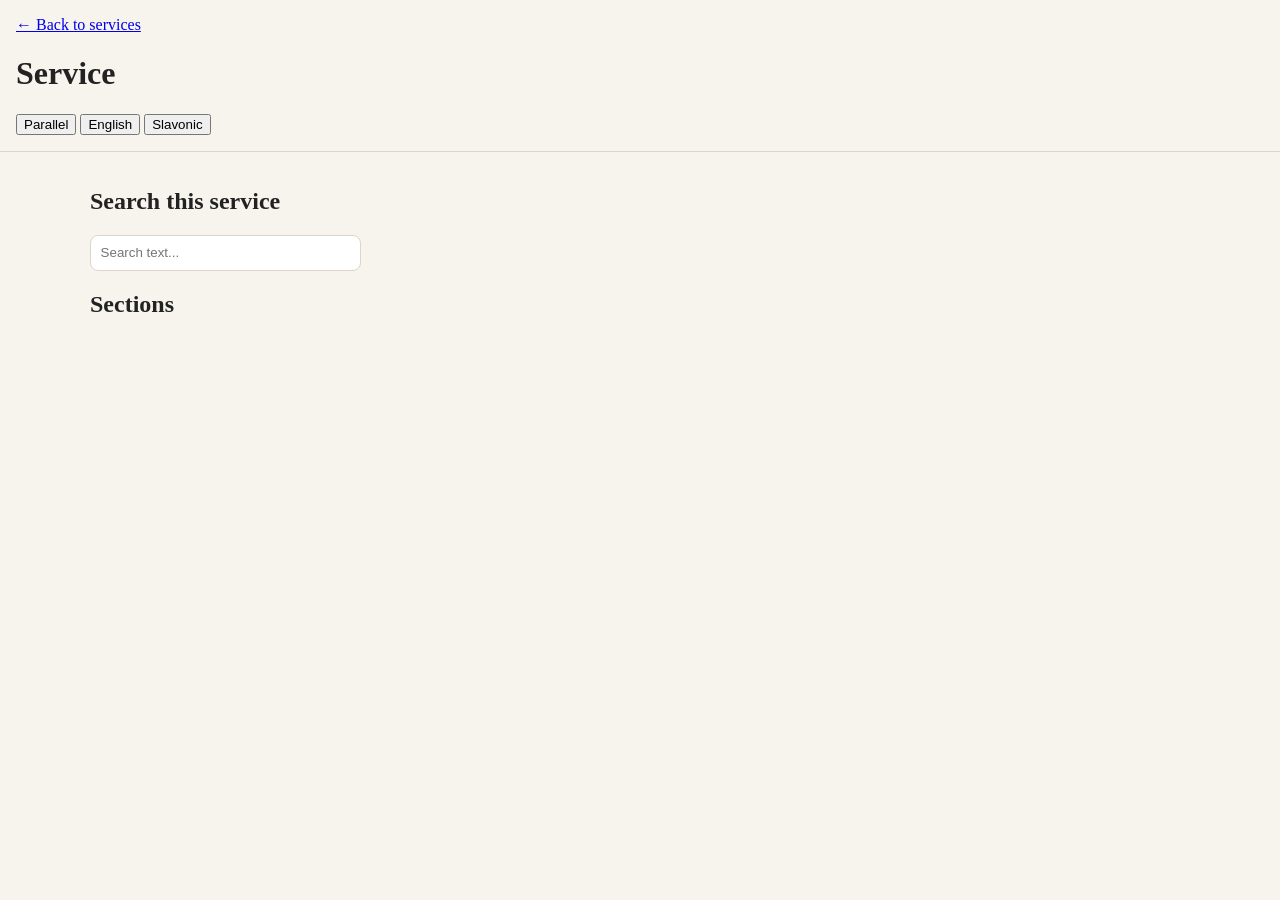
==== service.html @ b41aedbe "Add files via upload" ====
<!doctype html>
<html lang="en">
<head>
  <meta charset="UTF-8" />
  <meta name="viewport" content="width=device-width, initial-scale=1.0" />
  <title>Service</title>
  <link rel="stylesheet" href="style.css" />
</head>
<body>
  <header class="site-header">
    <a href="index.html" class="back-link">← Back to services</a>
    <h1 id="service-title">Service</h1>

    <div class="controls">
      <button data-mode="parallel" class="mode-button active">Parallel</button>
      <button data-mode="en" class="mode-button">English</button>
      <button data-mode="cu" class="mode-button">Slavonic</button>
    </div>
  </header>

  <main class="container service-layout">
    <aside class="sidebar">
      <div class="sidebar-box">
        <h2 class="sidebar-title">Search this service</h2>
        <input id="text-search" class="search-input" type="text" placeholder="Search text..." />
      </div>

      <div class="sidebar-box">
        <h2 class="sidebar-title">Sections</h2>
        <nav id="section-nav" class="section-nav"></nav>
      </div>
    </aside>

    <section class="main-content">
      <div id="service-meta" class="service-meta"></div>
      <div id="search-status" class="search-status"></div>
      <div id="service-content"></div>
    </section>
  </main>

  <script src="script.js"></script>
</body>
</html>
---- style.css ----
body {
  margin: 0;
  font-family: Georgia, serif;
  background: #f7f4ee;
  color: #222;
}

.site-header {
  padding: 1rem;
  border-bottom: 1px solid #ddd6c8;
}

.container {
  max-width: 1100px;
  margin: auto;
  padding: 1rem;
}

.search-input {
  width: 100%;
  padding: .6rem;
  border: 1px solid #ddd6c8;
  border-radius: 8px;
}

.card {
  display: block;
  padding: 1rem;
  margin-bottom: .5rem;
  border: 1px solid #ddd6c8;
  border-radius: 8px;
  text-decoration: none;
  color: inherit;
  background: white;
}

.service-layout {
  display: grid;
  grid-template-columns: 250px 1fr;
  gap: 1rem;
}

.section {
  margin-top: 2rem;
}

.section-title {
  border-bottom: 1px solid #ddd6c8;
}

.item {
  padding: .7rem;
  border: 1px solid #ddd6c8;
  border-radius: 8px;
  margin-bottom: .6rem;
  background: white;
}

.text-row {
  display: grid;
  grid-template-columns: 1fr 1fr;
  gap: 1rem;
}

.role {
  font-weight: bold;
  color: #6b4f2a;
  font-size: .8rem;
}

.hidden {
  display: none;
}
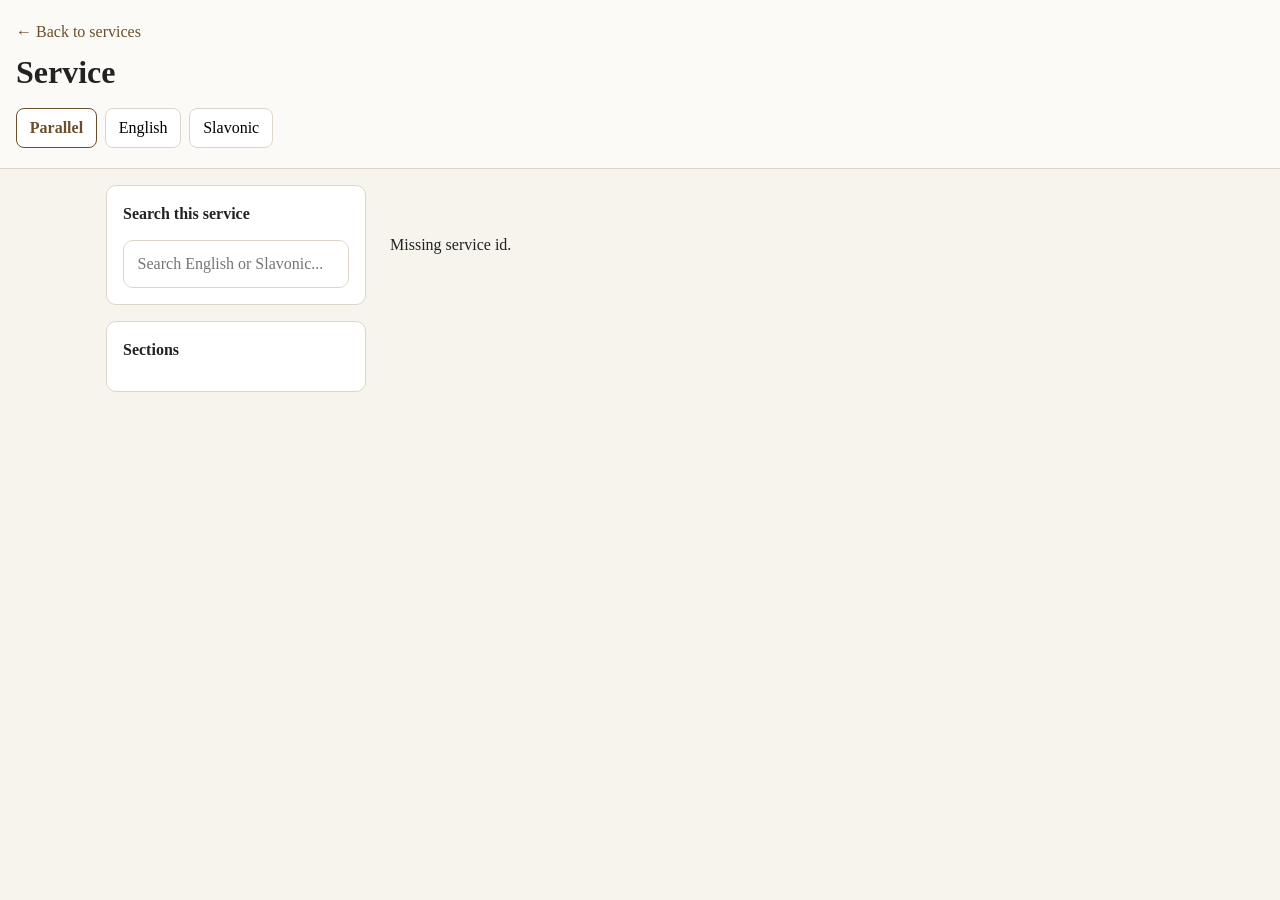
==== commit adcc91fa: "Update service.html" ====
--- a/service.html
+++ b/service.html
@@ -22,7 +22,13 @@
     <aside class="sidebar">
       <div class="sidebar-box">
         <h2 class="sidebar-title">Search this service</h2>
-        <input id="text-search" class="search-input" type="text" placeholder="Search text..." />
+        <input
+          id="text-search"
+          class="search-input"
+          type="text"
+          placeholder="Search English or Slavonic..."
+          aria-label="Search service text"
+        />
       </div>
 
       <div class="sidebar-box">
--- a/style.css
+++ b/style.css
@@ -1,59 +1,235 @@
+:root {
+  --bg: #f7f4ee;
+  --card: #ffffff;
+  --text: #222;
+  --muted: #666;
+  --border: #ddd6c8;
+  --accent: #6b4f2a;
+
+  --priest: #8b2c2c;
+  --deacon: #2c3e6f;
+  --choir: #2f6b3b;
+  --reader: #6a4c93;
+  --people: #7a5c1b;
+  --rubric: #777777;
+}
+
+* {
+  box-sizing: border-box;
+}
+
+html {
+  scroll-behavior: smooth;
+}
+
 body {
   margin: 0;
-  font-family: Georgia, serif;
-  background: #f7f4ee;
-  color: #222;
+  font-family: Georgia, "Times New Roman", serif;
+  background: var(--bg);
+  color: var(--text);
+  line-height: 1.5;
 }
 
 .site-header {
-  padding: 1rem;
-  border-bottom: 1px solid #ddd6c8;
+  padding: 1.25rem 1rem;
+  border-bottom: 1px solid var(--border);
+  background: #fbfaf7;
+}
+
+.site-header h1 {
+  margin: 0.25rem 0;
 }
 
 .container {
   max-width: 1100px;
-  margin: auto;
-  padding: 1rem;
+  margin: 0 auto;
+  padding: 1rem;
+}
+
+.toolbar {
+  margin-bottom: 1rem;
 }
 
 .search-input {
   width: 100%;
-  padding: .6rem;
-  border: 1px solid #ddd6c8;
-  border-radius: 8px;
+  padding: 0.7rem 0.85rem;
+  border: 1px solid var(--border);
+  border-radius: 10px;
+  background: white;
+  font: inherit;
+}
+
+.card-list {
+  display: grid;
+  gap: 0.75rem;
 }
 
 .card {
   display: block;
-  padding: 1rem;
-  margin-bottom: .5rem;
-  border: 1px solid #ddd6c8;
+  text-decoration: none;
+  color: inherit;
+  background: var(--card);
+  border: 1px solid var(--border);
+  border-radius: 10px;
+  padding: 1rem;
+}
+
+.card:hover {
+  border-color: var(--accent);
+}
+
+.card-title {
+  font-size: 1.1rem;
+  margin: 0 0 0.3rem;
+}
+
+.card-meta {
+  color: var(--muted);
+  font-size: 0.95rem;
+}
+
+.back-link {
+  color: var(--accent);
+  text-decoration: none;
+}
+
+.controls {
+  display: flex;
+  gap: 0.5rem;
+  margin-top: 0.75rem;
+  flex-wrap: wrap;
+}
+
+.mode-button {
+  padding: 0.45rem 0.8rem;
+  border: 1px solid var(--border);
+  background: white;
   border-radius: 8px;
-  text-decoration: none;
-  color: inherit;
-  background: white;
+  cursor: pointer;
+  font: inherit;
+}
+
+.mode-button.active {
+  border-color: var(--accent);
+  color: var(--accent);
+  font-weight: 700;
 }
 
 .service-layout {
   display: grid;
-  grid-template-columns: 250px 1fr;
-  gap: 1rem;
+  grid-template-columns: 260px 1fr;
+  gap: 1.5rem;
+  align-items: start;
+}
+
+.sidebar {
+  position: sticky;
+  top: 1rem;
+}
+
+.sidebar-box {
+  background: var(--card);
+  border: 1px solid var(--border);
+  border-radius: 10px;
+  padding: 1rem;
+  margin-bottom: 1rem;
+}
+
+.sidebar-title {
+  margin-top: 0;
+  font-size: 1rem;
+}
+
+.section-nav {
+  display: flex;
+  flex-direction: column;
+  gap: 0.45rem;
+}
+
+.section-nav a {
+  color: var(--accent);
+  text-decoration: none;
+}
+
+.section-nav a:hover {
+  text-decoration: underline;
+}
+
+.main-content {
+  min-width: 0;
+}
+
+.service-meta {
+  color: var(--muted);
+  margin-bottom: 0.75rem;
+}
+
+.search-status {
+  color: var(--muted);
+  margin-bottom: 1rem;
+  min-height: 1.2rem;
 }
 
 .section {
-  margin-top: 2rem;
+  margin: 2rem 0;
 }
 
 .section-title {
-  border-bottom: 1px solid #ddd6c8;
+  border-bottom: 1px solid var(--border);
+  padding-bottom: 0.35rem;
+  margin-bottom: 1rem;
+}
+
+.section-link {
+  color: inherit;
+  text-decoration: none;
+}
+
+.section-link:hover {
+  color: var(--accent);
 }
 
 .item {
-  padding: .7rem;
-  border: 1px solid #ddd6c8;
-  border-radius: 8px;
-  margin-bottom: .6rem;
-  background: white;
+  margin-bottom: 0.9rem;
+  padding: 0.85rem;
+  background: var(--card);
+  border: 1px solid var(--border);
+  border-radius: 10px;
+}
+
+.role {
+  font-size: 0.82rem;
+  font-variant: small-caps;
+  text-transform: lowercase;
+  letter-spacing: 0.08em;
+  margin-bottom: 0.45rem;
+  font-weight: 700;
+  font-family: "Helvetica Neue", Arial, sans-serif;
+}
+
+.role-priest {
+  color: var(--priest);
+}
+
+.role-deacon {
+  color: var(--deacon);
+}
+
+.role-choir {
+  color: var(--choir);
+}
+
+.role-reader {
+  color: var(--reader);
+}
+
+.role-people {
+  color: var(--people);
+}
+
+.role-rubric {
+  color: var(--rubric);
+  font-style: italic;
 }
 
 .text-row {
@@ -62,12 +238,50 @@
   gap: 1rem;
 }
 
-.role {
-  font-weight: bold;
-  color: #6b4f2a;
-  font-size: .8rem;
+.text-cell {
+  white-space: pre-wrap;
+}
+
+.text-en,
+.text-cu {
+  padding: 0.1rem 0;
 }
 
 .hidden {
-  display: none;
-}
+  display: none !important;
+}
+
+.rubric .text-cell,
+.rubric .role {
+  color: var(--rubric);
+  font-style: italic;
+}
+
+mark {
+  background: #f5e7a1;
+  padding: 0 0.1em;
+}
+
+.empty-message {
+  background: var(--card);
+  border: 1px solid var(--border);
+  border-radius: 10px;
+  padding: 1rem;
+  color: var(--muted);
+}
+
+@media (max-width: 850px) {
+  .service-layout {
+    grid-template-columns: 1fr;
+  }
+
+  .sidebar {
+    position: static;
+  }
+}
+
+@media (max-width: 700px) {
+  .text-row {
+    grid-template-columns: 1fr;
+  }
+}
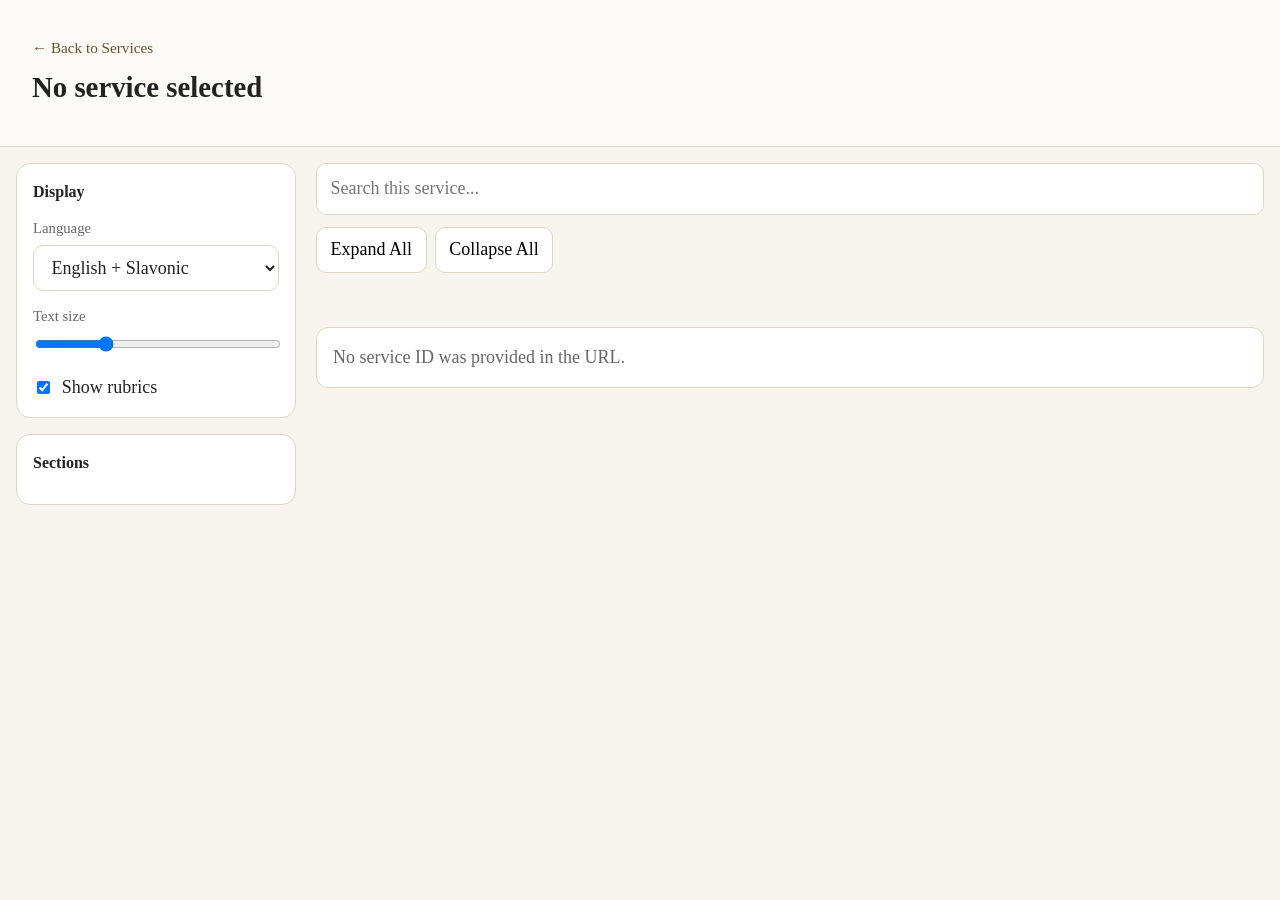
==== commit 06d70edc: "Update service.html" ====
--- a/service.html
+++ b/service.html
@@ -1,47 +1,76 @@
-<!doctype html>
+<!DOCTYPE html>
 <html lang="en">
 <head>
   <meta charset="UTF-8" />
   <meta name="viewport" content="width=device-width, initial-scale=1.0" />
-  <title>Service</title>
+  <title>Orthodox Services</title>
   <link rel="stylesheet" href="style.css" />
 </head>
 <body>
   <header class="site-header">
-    <a href="index.html" class="back-link">← Back to services</a>
-    <h1 id="service-title">Service</h1>
-
-    <div class="controls">
-      <button data-mode="parallel" class="mode-button active">Parallel</button>
-      <button data-mode="en" class="mode-button">English</button>
-      <button data-mode="cu" class="mode-button">Slavonic</button>
+    <div class="container">
+      <a class="back-link" href="index.html">← Back to Services</a>
+      <h1 id="service-title">Loading…</h1>
+      <div id="service-meta" class="service-meta"></div>
     </div>
   </header>
 
-  <main class="container service-layout">
-    <aside class="sidebar">
-      <div class="sidebar-box">
-        <h2 class="sidebar-title">Search this service</h2>
-        <input
-          id="text-search"
-          class="search-input"
-          type="text"
-          placeholder="Search English or Slavonic..."
-          aria-label="Search service text"
-        />
-      </div>
+  <main class="container">
+    <div class="reader-shell">
+      <aside class="reader-sidebar">
+        <div class="sidebar-box">
+          <h2 class="sidebar-title">Display</h2>
 
-      <div class="sidebar-box">
-        <h2 class="sidebar-title">Sections</h2>
-        <nav id="section-nav" class="section-nav"></nav>
-      </div>
-    </aside>
+          <div class="control-group">
+            <label class="control-label" for="language-mode">Language</label>
+            <select id="language-mode" class="control-input">
+              <option value="both">English + Slavonic</option>
+              <option value="en">English only</option>
+              <option value="cu">Slavonic only</option>
+            </select>
+          </div>
 
-    <section class="main-content">
-      <div id="service-meta" class="service-meta"></div>
-      <div id="search-status" class="search-status"></div>
-      <div id="service-content"></div>
-    </section>
+          <div class="control-group">
+            <label class="control-label" for="font-size">Text size</label>
+            <input id="font-size" type="range" min="15" max="26" step="1" value="18" />
+          </div>
+
+          <div class="control-group">
+            <label class="checkbox-row">
+              <input id="show-rubrics" type="checkbox" checked />
+              <span>Show rubrics</span>
+            </label>
+          </div>
+        </div>
+
+        <div class="sidebar-box">
+          <h2 class="sidebar-title">Sections</h2>
+          <nav id="section-nav" class="section-nav"></nav>
+        </div>
+      </aside>
+
+      <section class="reader-main">
+        <div class="top-controls">
+          <div class="search-wrap">
+            <input
+              id="service-search"
+              class="search-input"
+              type="search"
+              placeholder="Search this service..."
+              autocomplete="off"
+            />
+          </div>
+
+          <div class="action-row">
+            <button id="expand-all-btn" class="mode-button" type="button">Expand All</button>
+            <button id="collapse-all-btn" class="mode-button" type="button">Collapse All</button>
+          </div>
+        </div>
+
+        <div id="search-status" class="search-status"></div>
+        <div id="service-content"></div>
+      </section>
+    </div>
   </main>
 
   <script src="script.js"></script>
--- a/style.css
+++ b/style.css
@@ -12,6 +12,8 @@
   --reader: #6a4c93;
   --people: #7a5c1b;
   --rubric: #777777;
+
+  --font-size-base: 18px;
 }
 
 * {
@@ -28,101 +30,49 @@
   background: var(--bg);
   color: var(--text);
   line-height: 1.5;
+  font-size: var(--font-size-base);
 }
 
 .site-header {
-  padding: 1.25rem 1rem;
+  padding: 1.1rem 1rem;
   border-bottom: 1px solid var(--border);
   background: #fbfaf7;
 }
 
 .site-header h1 {
-  margin: 0.25rem 0;
+  margin: 0.35rem 0 0.2rem;
+  font-size: 1.8rem;
 }
 
 .container {
-  max-width: 1100px;
+  max-width: 1280px;
   margin: 0 auto;
   padding: 1rem;
-}
-
-.toolbar {
-  margin-bottom: 1rem;
-}
-
-.search-input {
-  width: 100%;
-  padding: 0.7rem 0.85rem;
-  border: 1px solid var(--border);
-  border-radius: 10px;
-  background: white;
-  font: inherit;
-}
-
-.card-list {
-  display: grid;
-  gap: 0.75rem;
-}
-
-.card {
-  display: block;
-  text-decoration: none;
-  color: inherit;
-  background: var(--card);
-  border: 1px solid var(--border);
-  border-radius: 10px;
-  padding: 1rem;
-}
-
-.card:hover {
-  border-color: var(--accent);
-}
-
-.card-title {
-  font-size: 1.1rem;
-  margin: 0 0 0.3rem;
-}
-
-.card-meta {
-  color: var(--muted);
-  font-size: 0.95rem;
 }
 
 .back-link {
   color: var(--accent);
   text-decoration: none;
-}
-
-.controls {
-  display: flex;
-  gap: 0.5rem;
-  margin-top: 0.75rem;
-  flex-wrap: wrap;
-}
-
-.mode-button {
-  padding: 0.45rem 0.8rem;
-  border: 1px solid var(--border);
-  background: white;
-  border-radius: 8px;
-  cursor: pointer;
-  font: inherit;
-}
-
-.mode-button.active {
-  border-color: var(--accent);
-  color: var(--accent);
-  font-weight: 700;
-}
-
-.service-layout {
+  font-size: 0.95rem;
+}
+
+.back-link:hover {
+  text-decoration: underline;
+}
+
+.service-meta {
+  color: var(--muted);
+  margin-top: 0.2rem;
+}
+
+.reader-shell {
   display: grid;
-  grid-template-columns: 260px 1fr;
-  gap: 1.5rem;
+  grid-template-columns: 280px minmax(0, 1fr);
+  gap: 1.25rem;
   align-items: start;
 }
 
-.sidebar {
+.reader-sidebar {
   position: sticky;
   top: 1rem;
 }
@@ -130,71 +80,175 @@
 .sidebar-box {
   background: var(--card);
   border: 1px solid var(--border);
-  border-radius: 10px;
+  border-radius: 14px;
   padding: 1rem;
   margin-bottom: 1rem;
 }
 
 .sidebar-title {
-  margin-top: 0;
+  margin: 0 0 0.8rem;
   font-size: 1rem;
+}
+
+.control-group {
+  margin-bottom: 0.9rem;
+}
+
+.control-group:last-child {
+  margin-bottom: 0;
+}
+
+.control-label {
+  display: block;
+  font-size: 0.92rem;
+  margin-bottom: 0.35rem;
+  color: var(--muted);
+}
+
+.control-input,
+.search-input,
+select,
+input[type="range"] {
+  width: 100%;
+}
+
+.control-input,
+.search-input,
+select {
+  padding: 0.7rem 0.85rem;
+  border: 1px solid var(--border);
+  border-radius: 10px;
+  background: #fff;
+  font: inherit;
+  color: inherit;
+}
+
+.checkbox-row {
+  display: flex;
+  gap: 0.55rem;
+  align-items: center;
+  cursor: pointer;
 }
 
 .section-nav {
   display: flex;
   flex-direction: column;
-  gap: 0.45rem;
+  gap: 0.5rem;
 }
 
 .section-nav a {
   color: var(--accent);
   text-decoration: none;
+  line-height: 1.35;
+  font-size: 0.96rem;
 }
 
 .section-nav a:hover {
   text-decoration: underline;
 }
 
-.main-content {
+.reader-main {
   min-width: 0;
 }
 
-.service-meta {
+.top-controls {
+  position: sticky;
+  top: 0;
+  z-index: 20;
+  background: var(--bg);
+  padding-bottom: 0.8rem;
+  margin-bottom: 0.6rem;
+}
+
+.search-wrap {
+  margin-bottom: 0.75rem;
+}
+
+.action-row {
+  display: flex;
+  gap: 0.5rem;
+  flex-wrap: wrap;
+}
+
+.mode-button {
+  padding: 0.55rem 0.85rem;
+  border: 1px solid var(--border);
+  background: white;
+  border-radius: 10px;
+  cursor: pointer;
+  font: inherit;
+}
+
+.mode-button:hover {
+  border-color: var(--accent);
+}
+
+.search-status {
   color: var(--muted);
   margin-bottom: 0.75rem;
-}
-
-.search-status {
-  color: var(--muted);
+  min-height: 1.2rem;
+}
+
+.section {
   margin-bottom: 1rem;
-  min-height: 1.2rem;
-}
-
-.section {
-  margin: 2rem 0;
+  background: var(--card);
+  border: 1px solid var(--border);
+  border-radius: 16px;
+  overflow: hidden;
 }
 
 .section-title {
-  border-bottom: 1px solid var(--border);
-  padding-bottom: 0.35rem;
-  margin-bottom: 1rem;
-}
-
-.section-link {
+  margin: 0;
+}
+
+.section-toggle {
+  display: flex;
+  align-items: center;
+  justify-content: space-between;
+  gap: 1rem;
+  width: 100%;
+  border: 0;
+  background: transparent;
+  text-align: left;
+  padding: 1rem 1rem;
+  cursor: pointer;
+  font: inherit;
   color: inherit;
-  text-decoration: none;
-}
-
-.section-link:hover {
-  color: var(--accent);
+}
+
+.section-toggle:hover {
+  background: rgba(0, 0, 0, 0.02);
+}
+
+.section-toggle-label {
+  font-size: 1.15rem;
+  font-weight: 700;
+}
+
+.section-toggle-icon {
+  flex: 0 0 auto;
+  font-size: 1rem;
+  transition: transform 0.18s ease;
+}
+
+.section:not(.collapsed) .section-toggle-icon {
+  transform: rotate(180deg);
+}
+
+.section-body {
+  padding: 0 0.75rem 0.9rem;
+}
+
+.section.collapsed .section-body {
+  display: none;
 }
 
 .item {
-  margin-bottom: 0.9rem;
-  padding: 0.85rem;
-  background: var(--card);
-  border: 1px solid var(--border);
-  border-radius: 10px;
+  margin-top: 0.75rem;
+  padding: 0.85rem 0.9rem;
+  background: #fff;
+  border: 1px solid var(--border);
+  border-radius: 12px;
 }
 
 .role {
@@ -234,21 +288,20 @@
 
 .text-row {
   display: grid;
-  grid-template-columns: 1fr 1fr;
+  grid-template-columns: minmax(0, 1fr) minmax(0, 1fr);
   gap: 1rem;
+  align-items: start;
 }
 
 .text-cell {
+  min-width: 0;
   white-space: pre-wrap;
+  word-break: break-word;
 }
 
 .text-en,
 .text-cu {
   padding: 0.1rem 0;
-}
-
-.hidden {
-  display: none !important;
 }
 
 .rubric .text-cell,
@@ -257,25 +310,47 @@
   font-style: italic;
 }
 
+.hidden {
+  display: none !important;
+}
+
 mark {
   background: #f5e7a1;
-  padding: 0 0.1em;
+  padding: 0 0.08em;
+  border-radius: 3px;
 }
 
 .empty-message {
   background: var(--card);
   border: 1px solid var(--border);
-  border-radius: 10px;
+  border-radius: 12px;
   padding: 1rem;
   color: var(--muted);
 }
 
-@media (max-width: 850px) {
-  .service-layout {
+body.lang-en .text-cu {
+  display: none;
+}
+
+body.lang-cu .text-en {
+  display: none;
+}
+
+body.lang-en .text-row,
+body.lang-cu .text-row {
+  grid-template-columns: 1fr;
+}
+
+body.hide-rubrics .item.rubric {
+  display: none;
+}
+
+@media (max-width: 980px) {
+  .reader-shell {
     grid-template-columns: 1fr;
   }
 
-  .sidebar {
+  .reader-sidebar {
     position: static;
   }
 }
@@ -284,4 +359,12 @@
   .text-row {
     grid-template-columns: 1fr;
   }
-}
+
+  .section-toggle-label {
+    font-size: 1.05rem;
+  }
+
+  .site-header h1 {
+    font-size: 1.5rem;
+  }
+}
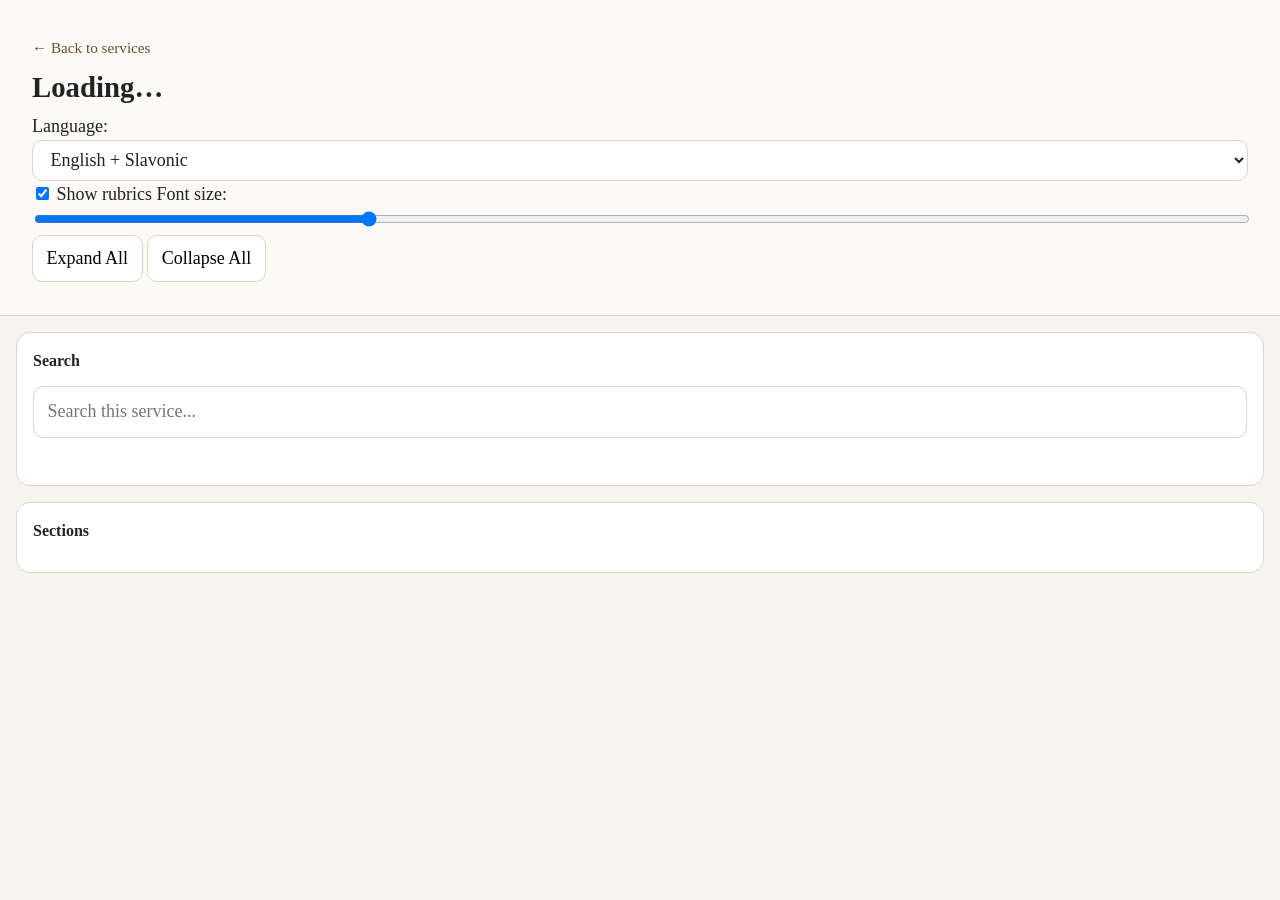
==== commit ea9e6da4: "Update service.html" ====
--- a/service.html
+++ b/service.html
@@ -3,76 +3,67 @@
 <head>
   <meta charset="UTF-8" />
   <meta name="viewport" content="width=device-width, initial-scale=1.0" />
-  <title>Orthodox Services</title>
+  <title>Orthodox Service</title>
   <link rel="stylesheet" href="style.css" />
 </head>
-<body>
+<body class="lang-both">
   <header class="site-header">
     <div class="container">
-      <a class="back-link" href="index.html">← Back to Services</a>
+      <a class="back-link" href="./">← Back to services</a>
       <h1 id="service-title">Loading…</h1>
       <div id="service-meta" class="service-meta"></div>
+
+      <div class="controls">
+        <label>
+          Language:
+          <select id="language-mode" class="mode-button">
+            <option value="both">English + Slavonic</option>
+            <option value="en">English only</option>
+            <option value="cu">Slavonic only</option>
+          </select>
+        </label>
+
+        <label>
+          <input type="checkbox" id="show-rubrics" checked />
+          Show rubrics
+        </label>
+
+        <label>
+          Font size:
+          <input type="range" id="font-size" min="15" max="26" value="18" />
+        </label>
+
+        <button id="expand-all-btn" class="mode-button" type="button">Expand All</button>
+        <button id="collapse-all-btn" class="mode-button" type="button">Collapse All</button>
+      </div>
     </div>
   </header>
 
-  <main class="container">
-    <div class="reader-shell">
-      <aside class="reader-sidebar">
-        <div class="sidebar-box">
-          <h2 class="sidebar-title">Display</h2>
+  <main class="container service-layout">
+    <aside class="sidebar">
+      <div class="sidebar-box">
+        <h2 class="sidebar-title">Search</h2>
+        <input
+          id="service-search"
+          class="search-input"
+          type="search"
+          placeholder="Search this service..."
+          aria-label="Search this service"
+        />
+        <div id="search-status" class="search-status"></div>
+      </div>
 
-          <div class="control-group">
-            <label class="control-label" for="language-mode">Language</label>
-            <select id="language-mode" class="control-input">
-              <option value="both">English + Slavonic</option>
-              <option value="en">English only</option>
-              <option value="cu">Slavonic only</option>
-            </select>
-          </div>
+      <div class="sidebar-box">
+        <h2 class="sidebar-title">Sections</h2>
+        <nav id="section-nav" class="section-nav"></nav>
+      </div>
+    </aside>
 
-          <div class="control-group">
-            <label class="control-label" for="font-size">Text size</label>
-            <input id="font-size" type="range" min="15" max="26" step="1" value="18" />
-          </div>
-
-          <div class="control-group">
-            <label class="checkbox-row">
-              <input id="show-rubrics" type="checkbox" checked />
-              <span>Show rubrics</span>
-            </label>
-          </div>
-        </div>
-
-        <div class="sidebar-box">
-          <h2 class="sidebar-title">Sections</h2>
-          <nav id="section-nav" class="section-nav"></nav>
-        </div>
-      </aside>
-
-      <section class="reader-main">
-        <div class="top-controls">
-          <div class="search-wrap">
-            <input
-              id="service-search"
-              class="search-input"
-              type="search"
-              placeholder="Search this service..."
-              autocomplete="off"
-            />
-          </div>
-
-          <div class="action-row">
-            <button id="expand-all-btn" class="mode-button" type="button">Expand All</button>
-            <button id="collapse-all-btn" class="mode-button" type="button">Collapse All</button>
-          </div>
-        </div>
-
-        <div id="search-status" class="search-status"></div>
-        <div id="service-content"></div>
-      </section>
-    </div>
+    <section class="main-content">
+      <div id="service-content"></div>
+    </section>
   </main>
 
-  <script src="script.js"></script>
+  <script src="service.js"></script>
 </body>
 </html>
--- a/style.css
+++ b/style.css
@@ -368,3 +368,67 @@
     font-size: 1.5rem;
   }
 }
+.home-layout {
+  display: grid;
+  grid-template-columns: 260px minmax(0, 1fr);
+  gap: 1.25rem;
+}
+
+.home-sidebar {
+  position: sticky;
+  top: 1rem;
+}
+
+.home-main {
+  min-width: 0;
+}
+
+.service-list {
+  display: flex;
+  flex-direction: column;
+  gap: 1rem;
+}
+
+.service-card {
+  display: block;
+  text-decoration: none;
+  color: inherit;
+  background: var(--card);
+  border: 1px solid var(--border);
+  border-radius: 16px;
+  transition: all 0.15s ease;
+}
+
+.service-card:hover {
+  border-color: var(--accent);
+  transform: translateY(-2px);
+}
+
+.service-card-body {
+  padding: 1rem 1.1rem;
+}
+
+.service-card-title {
+  margin: 0 0 0.4rem;
+  font-size: 1.2rem;
+}
+
+.service-card-meta {
+  color: var(--muted);
+  font-size: 0.9rem;
+}
+
+.muted-text {
+  color: var(--muted);
+  font-size: 0.95rem;
+}
+
+@media (max-width: 900px) {
+  .home-layout {
+    grid-template-columns: 1fr;
+  }
+
+  .home-sidebar {
+    position: static;
+  }
+}
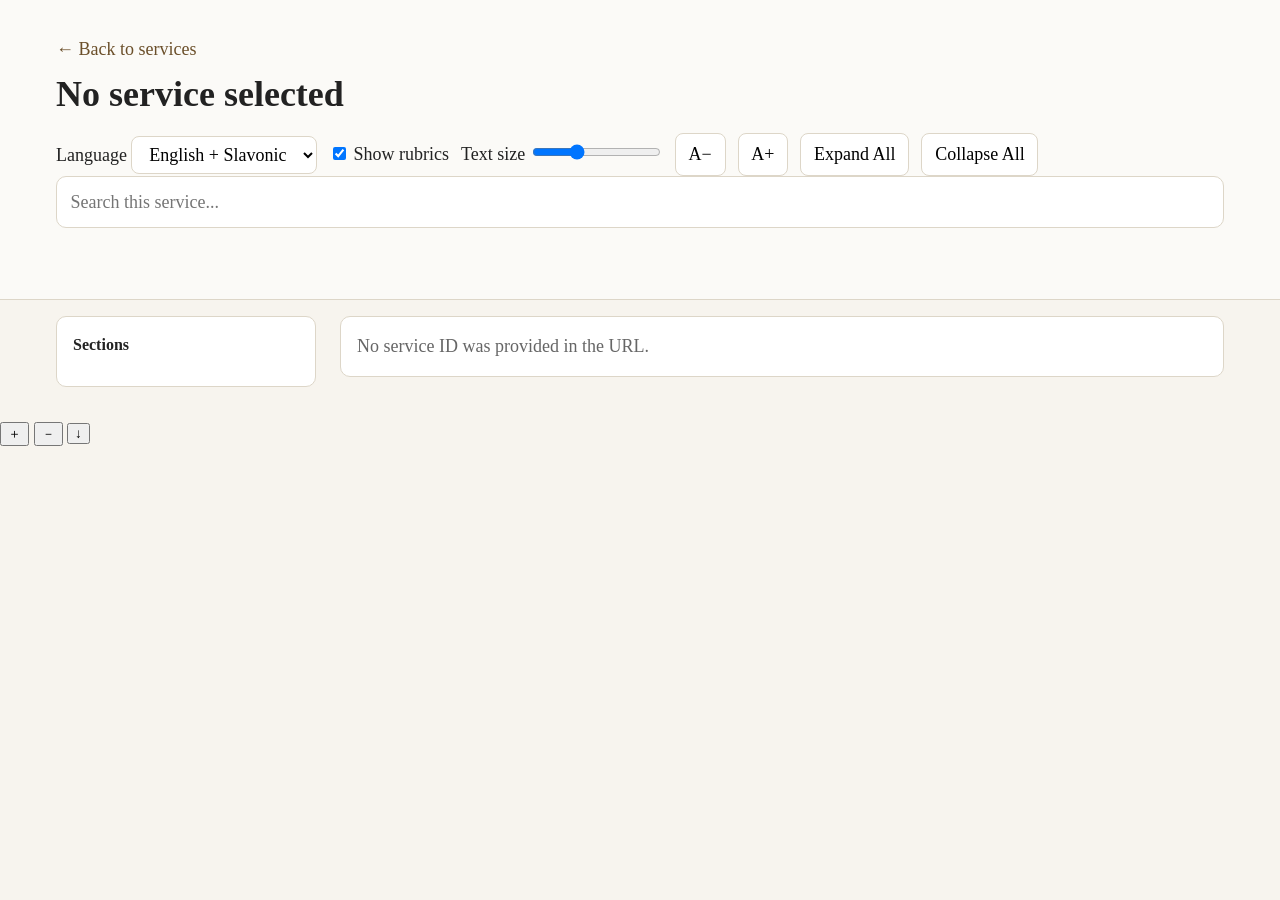
==== commit a445107d: "Update service.html" ====
--- a/service.html
+++ b/service.html
@@ -1,21 +1,21 @@
 <!DOCTYPE html>
 <html lang="en">
 <head>
-  <meta charset="UTF-8" />
-  <meta name="viewport" content="width=device-width, initial-scale=1.0" />
-  <title>Orthodox Service</title>
+  <meta charset="utf-8" />
+  <meta name="viewport" content="width=device-width,initial-scale=1,viewport-fit=cover" />
+  <title>Orthodox Services</title>
   <link rel="stylesheet" href="style.css" />
 </head>
 <body class="lang-both">
   <header class="site-header">
     <div class="container">
-      <a class="back-link" href="./">← Back to services</a>
+      <a class="back-link" href="./index.html">← Back to services</a>
       <h1 id="service-title">Loading…</h1>
       <div id="service-meta" class="service-meta"></div>
 
-      <div class="controls">
-        <label>
-          Language:
+      <div class="controls controls-top">
+        <label class="control-group">
+          <span>Language</span>
           <select id="language-mode" class="mode-button">
             <option value="both">English + Slavonic</option>
             <option value="en">English only</option>
@@ -23,46 +23,56 @@
           </select>
         </label>
 
-        <label>
+        <label class="control-group checkbox-group">
           <input type="checkbox" id="show-rubrics" checked />
-          Show rubrics
+          <span>Show rubrics</span>
         </label>
 
-        <label>
-          Font size:
-          <input type="range" id="font-size" min="15" max="26" value="18" />
+        <label class="control-group">
+          <span>Text size</span>
+          <input id="font-size" type="range" min="12" max="24" step="1" value="16" />
         </label>
 
+        <button id="font-minus" class="mode-button" type="button">A−</button>
+        <button id="font-plus" class="mode-button" type="button">A+</button>
         <button id="expand-all-btn" class="mode-button" type="button">Expand All</button>
         <button id="collapse-all-btn" class="mode-button" type="button">Collapse All</button>
       </div>
-    </div>
-  </header>
 
-  <main class="container service-layout">
-    <aside class="sidebar">
-      <div class="sidebar-box">
-        <h2 class="sidebar-title">Search</h2>
+      <div class="toolbar">
         <input
           id="service-search"
           class="search-input"
           type="search"
           placeholder="Search this service..."
-          aria-label="Search this service"
+          autocomplete="off"
         />
-        <div id="search-status" class="search-status"></div>
       </div>
 
-      <div class="sidebar-box">
-        <h2 class="sidebar-title">Sections</h2>
-        <nav id="section-nav" class="section-nav"></nav>
-      </div>
-    </aside>
+      <div id="search-status" class="search-status"></div>
+    </div>
+  </header>
 
-    <section class="main-content">
-      <div id="service-content"></div>
-    </section>
+  <main class="container">
+    <div class="service-layout">
+      <aside class="sidebar">
+        <div class="sidebar-box">
+          <h2 class="sidebar-title">Sections</h2>
+          <nav id="section-nav" class="section-nav"></nav>
+        </div>
+      </aside>
+
+      <section class="main-content">
+        <div id="service-content"></div>
+      </section>
+    </div>
   </main>
+
+  <div class="floating-controls">
+    <button id="floating-expand-btn" type="button" aria-label="Expand all">＋</button>
+    <button id="floating-collapse-btn" type="button" aria-label="Collapse all">－</button>
+    <button id="next-section" type="button" aria-label="Next section">↓</button>
+  </div>
 
   <script src="service.js"></script>
 </body>
--- a/style.css
+++ b/style.css
@@ -34,45 +34,93 @@
 }
 
 .site-header {
-  padding: 1.1rem 1rem;
+  padding: 1.25rem 1rem;
   border-bottom: 1px solid var(--border);
   background: #fbfaf7;
 }
 
 .site-header h1 {
-  margin: 0.35rem 0 0.2rem;
-  font-size: 1.8rem;
+  margin: 0.25rem 0;
 }
 
 .container {
-  max-width: 1280px;
+  max-width: 1200px;
   margin: 0 auto;
   padding: 1rem;
+}
+
+.toolbar {
+  margin-bottom: 1rem;
+}
+
+.search-input {
+  width: 100%;
+  padding: 0.7rem 0.85rem;
+  border: 1px solid var(--border);
+  border-radius: 10px;
+  background: white;
+  font: inherit;
+}
+
+.card-list {
+  display: grid;
+  gap: 0.75rem;
+}
+
+.card {
+  display: block;
+  text-decoration: none;
+  color: inherit;
+  background: var(--card);
+  border: 1px solid var(--border);
+  border-radius: 10px;
+  padding: 1rem;
+}
+
+.card:hover {
+  border-color: var(--accent);
+}
+
+.card-title {
+  font-size: 1.1rem;
+  margin: 0 0 0.3rem;
+}
+
+.card-meta {
+  color: var(--muted);
+  font-size: 0.95rem;
 }
 
 .back-link {
   color: var(--accent);
   text-decoration: none;
-  font-size: 0.95rem;
-}
-
-.back-link:hover {
-  text-decoration: underline;
-}
-
-.service-meta {
-  color: var(--muted);
-  margin-top: 0.2rem;
-}
-
-.reader-shell {
+}
+
+.controls {
+  display: flex;
+  gap: 0.75rem;
+  margin-top: 0.75rem;
+  flex-wrap: wrap;
+  align-items: center;
+}
+
+.mode-button {
+  padding: 0.45rem 0.8rem;
+  border: 1px solid var(--border);
+  background: white;
+  border-radius: 8px;
+  cursor: pointer;
+  font: inherit;
+}
+
+.service-layout {
   display: grid;
-  grid-template-columns: 280px minmax(0, 1fr);
-  gap: 1.25rem;
+  grid-template-columns: 260px 1fr;
+  gap: 1.5rem;
   align-items: start;
 }
 
-.reader-sidebar {
+.sidebar {
   position: sticky;
   top: 1rem;
 }
@@ -80,120 +128,51 @@
 .sidebar-box {
   background: var(--card);
   border: 1px solid var(--border);
-  border-radius: 14px;
+  border-radius: 10px;
   padding: 1rem;
   margin-bottom: 1rem;
 }
 
 .sidebar-title {
-  margin: 0 0 0.8rem;
+  margin-top: 0;
   font-size: 1rem;
-}
-
-.control-group {
-  margin-bottom: 0.9rem;
-}
-
-.control-group:last-child {
-  margin-bottom: 0;
-}
-
-.control-label {
-  display: block;
-  font-size: 0.92rem;
-  margin-bottom: 0.35rem;
-  color: var(--muted);
-}
-
-.control-input,
-.search-input,
-select,
-input[type="range"] {
-  width: 100%;
-}
-
-.control-input,
-.search-input,
-select {
-  padding: 0.7rem 0.85rem;
-  border: 1px solid var(--border);
-  border-radius: 10px;
-  background: #fff;
-  font: inherit;
-  color: inherit;
-}
-
-.checkbox-row {
-  display: flex;
-  gap: 0.55rem;
-  align-items: center;
-  cursor: pointer;
 }
 
 .section-nav {
   display: flex;
   flex-direction: column;
-  gap: 0.5rem;
+  gap: 0.45rem;
 }
 
 .section-nav a {
   color: var(--accent);
   text-decoration: none;
-  line-height: 1.35;
-  font-size: 0.96rem;
 }
 
 .section-nav a:hover {
   text-decoration: underline;
 }
 
-.reader-main {
+.main-content {
   min-width: 0;
 }
 
-.top-controls {
-  position: sticky;
-  top: 0;
-  z-index: 20;
-  background: var(--bg);
-  padding-bottom: 0.8rem;
-  margin-bottom: 0.6rem;
-}
-
-.search-wrap {
+.service-meta {
+  color: var(--muted);
   margin-bottom: 0.75rem;
-}
-
-.action-row {
-  display: flex;
-  gap: 0.5rem;
-  flex-wrap: wrap;
-}
-
-.mode-button {
-  padding: 0.55rem 0.85rem;
-  border: 1px solid var(--border);
-  background: white;
-  border-radius: 10px;
-  cursor: pointer;
-  font: inherit;
-}
-
-.mode-button:hover {
-  border-color: var(--accent);
 }
 
 .search-status {
   color: var(--muted);
-  margin-bottom: 0.75rem;
+  margin-top: 0.75rem;
   min-height: 1.2rem;
 }
 
 .section {
-  margin-bottom: 1rem;
+  margin: 1rem 0;
   background: var(--card);
   border: 1px solid var(--border);
-  border-radius: 16px;
+  border-radius: 12px;
   overflow: hidden;
 }
 
@@ -202,41 +181,33 @@
 }
 
 .section-toggle {
+  width: 100%;
+  border: 0;
+  background: transparent;
+  text-align: left;
+  padding: 1rem;
+  font: inherit;
+  cursor: pointer;
   display: flex;
   align-items: center;
   justify-content: space-between;
   gap: 1rem;
-  width: 100%;
-  border: 0;
-  background: transparent;
-  text-align: left;
-  padding: 1rem 1rem;
-  cursor: pointer;
-  font: inherit;
-  color: inherit;
-}
-
-.section-toggle:hover {
-  background: rgba(0, 0, 0, 0.02);
 }
 
 .section-toggle-label {
-  font-size: 1.15rem;
   font-weight: 700;
 }
 
 .section-toggle-icon {
-  flex: 0 0 auto;
-  font-size: 1rem;
-  transition: transform 0.18s ease;
-}
-
-.section:not(.collapsed) .section-toggle-icon {
-  transform: rotate(180deg);
+  transition: transform 0.2s ease;
+}
+
+.section.collapsed .section-toggle-icon {
+  transform: rotate(-90deg);
 }
 
 .section-body {
-  padding: 0 0.75rem 0.9rem;
+  padding: 0 1rem 1rem;
 }
 
 .section.collapsed .section-body {
@@ -244,11 +215,11 @@
 }
 
 .item {
-  margin-top: 0.75rem;
-  padding: 0.85rem 0.9rem;
-  background: #fff;
-  border: 1px solid var(--border);
-  border-radius: 12px;
+  margin-bottom: 0.9rem;
+  padding: 0.85rem;
+  background: #fffdf9;
+  border: 1px solid var(--border);
+  border-radius: 10px;
 }
 
 .role {
@@ -294,14 +265,31 @@
 }
 
 .text-cell {
-  min-width: 0;
   white-space: pre-wrap;
-  word-break: break-word;
+  overflow-wrap: anywhere;
 }
 
 .text-en,
 .text-cu {
   padding: 0.1rem 0;
+}
+
+.lang-en .text-cu,
+.lang-cu .text-en {
+  display: none;
+}
+
+.lang-en .text-row,
+.lang-cu .text-row {
+  grid-template-columns: 1fr;
+}
+
+.hide-rubrics .item.rubric {
+  display: none;
+}
+
+.hidden {
+  display: none !important;
 }
 
 .rubric .text-cell,
@@ -310,47 +298,25 @@
   font-style: italic;
 }
 
-.hidden {
-  display: none !important;
-}
-
 mark {
   background: #f5e7a1;
-  padding: 0 0.08em;
-  border-radius: 3px;
+  padding: 0 0.1em;
 }
 
 .empty-message {
   background: var(--card);
   border: 1px solid var(--border);
-  border-radius: 12px;
+  border-radius: 10px;
   padding: 1rem;
   color: var(--muted);
 }
 
-body.lang-en .text-cu {
-  display: none;
-}
-
-body.lang-cu .text-en {
-  display: none;
-}
-
-body.lang-en .text-row,
-body.lang-cu .text-row {
-  grid-template-columns: 1fr;
-}
-
-body.hide-rubrics .item.rubric {
-  display: none;
-}
-
-@media (max-width: 980px) {
-  .reader-shell {
+@media (max-width: 850px) {
+  .service-layout {
     grid-template-columns: 1fr;
   }
 
-  .reader-sidebar {
+  .sidebar {
     position: static;
   }
 }
@@ -360,75 +326,7 @@
     grid-template-columns: 1fr;
   }
 
-  .section-toggle-label {
-    font-size: 1.05rem;
-  }
-
-  .site-header h1 {
-    font-size: 1.5rem;
-  }
-}
-.home-layout {
-  display: grid;
-  grid-template-columns: 260px minmax(0, 1fr);
-  gap: 1.25rem;
-}
-
-.home-sidebar {
-  position: sticky;
-  top: 1rem;
-}
-
-.home-main {
-  min-width: 0;
-}
-
-.service-list {
-  display: flex;
-  flex-direction: column;
-  gap: 1rem;
-}
-
-.service-card {
-  display: block;
-  text-decoration: none;
-  color: inherit;
-  background: var(--card);
-  border: 1px solid var(--border);
-  border-radius: 16px;
-  transition: all 0.15s ease;
-}
-
-.service-card:hover {
-  border-color: var(--accent);
-  transform: translateY(-2px);
-}
-
-.service-card-body {
-  padding: 1rem 1.1rem;
-}
-
-.service-card-title {
-  margin: 0 0 0.4rem;
-  font-size: 1.2rem;
-}
-
-.service-card-meta {
-  color: var(--muted);
-  font-size: 0.9rem;
-}
-
-.muted-text {
-  color: var(--muted);
-  font-size: 0.95rem;
-}
-
-@media (max-width: 900px) {
-  .home-layout {
+  body.lang-both .text-row {
     grid-template-columns: 1fr;
   }
-
-  .home-sidebar {
-    position: static;
-  }
-}
+}
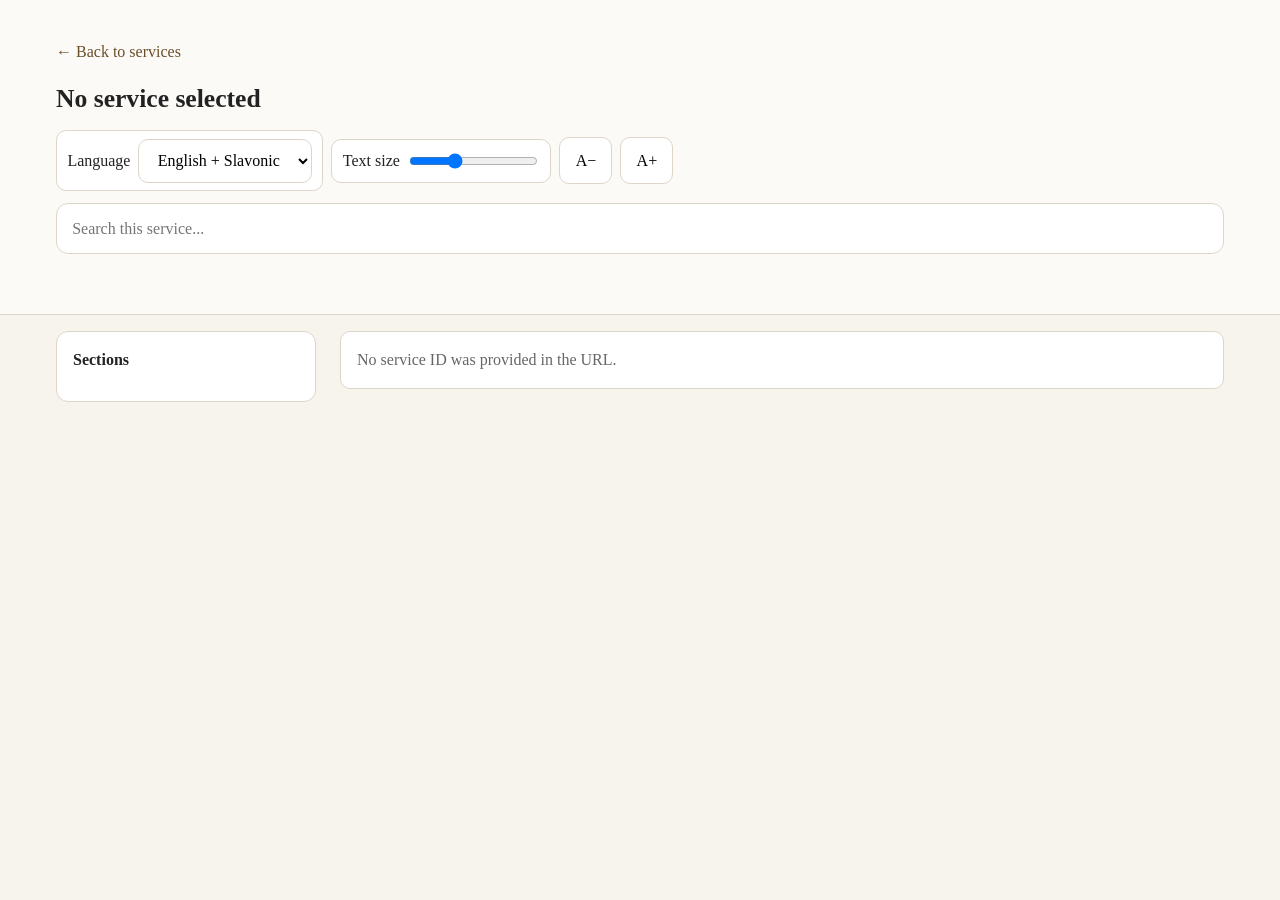
==== commit 5d007bb8: "Update service.html" ====
--- a/service.html
+++ b/service.html
@@ -23,11 +23,6 @@
           </select>
         </label>
 
-        <label class="control-group checkbox-group">
-          <input type="checkbox" id="show-rubrics" checked />
-          <span>Show rubrics</span>
-        </label>
-
         <label class="control-group">
           <span>Text size</span>
           <input id="font-size" type="range" min="12" max="24" step="1" value="16" />
@@ -35,8 +30,6 @@
 
         <button id="font-minus" class="mode-button" type="button">A−</button>
         <button id="font-plus" class="mode-button" type="button">A+</button>
-        <button id="expand-all-btn" class="mode-button" type="button">Expand All</button>
-        <button id="collapse-all-btn" class="mode-button" type="button">Collapse All</button>
       </div>
 
       <div class="toolbar">
@@ -68,12 +61,6 @@
     </div>
   </main>
 
-  <div class="floating-controls">
-    <button id="floating-expand-btn" type="button" aria-label="Expand all">＋</button>
-    <button id="floating-collapse-btn" type="button" aria-label="Collapse all">－</button>
-    <button id="next-section" type="button" aria-label="Next section">↓</button>
-  </div>
-
   <script src="service.js"></script>
 </body>
 </html>
--- a/style.css
+++ b/style.css
@@ -11,9 +11,13 @@
   --choir: #2f6b3b;
   --reader: #6a4c93;
   --people: #7a5c1b;
-  --rubric: #777777;
-
-  --font-size-base: 18px;
+  --rubric: #b22222;
+  --note: #8c5a00;
+
+  --font-size-base: 16px;
+  --sidebar-width: 260px;
+  --touch-min: 44px;
+  --section-radius: 14px;
 }
 
 * {
@@ -22,25 +26,30 @@
 
 html {
   scroll-behavior: smooth;
+  -webkit-text-size-adjust: 100%;
 }
 
 body {
   margin: 0;
   font-family: Georgia, "Times New Roman", serif;
+  font-size: var(--font-size-base);
   background: var(--bg);
   color: var(--text);
   line-height: 1.5;
-  font-size: var(--font-size-base);
 }
 
 .site-header {
-  padding: 1.25rem 1rem;
+  padding: 1rem 1rem 0.75rem;
   border-bottom: 1px solid var(--border);
   background: #fbfaf7;
+  position: sticky;
+  top: 0;
+  z-index: 20;
 }
 
 .site-header h1 {
   margin: 0.25rem 0;
+  font-size: 1.6rem;
 }
 
 .container {
@@ -50,14 +59,16 @@
 }
 
 .toolbar {
-  margin-bottom: 1rem;
+  margin-top: 0.75rem;
+  margin-bottom: 0.5rem;
 }
 
 .search-input {
   width: 100%;
-  padding: 0.7rem 0.85rem;
-  border: 1px solid var(--border);
-  border-radius: 10px;
+  min-height: var(--touch-min);
+  padding: 0.8rem 0.95rem;
+  border: 1px solid var(--border);
+  border-radius: 12px;
   background: white;
   font: inherit;
 }
@@ -73,7 +84,7 @@
   color: inherit;
   background: var(--card);
   border: 1px solid var(--border);
-  border-radius: 10px;
+  border-radius: 12px;
   padding: 1rem;
 }
 
@@ -94,41 +105,78 @@
 .back-link {
   color: var(--accent);
   text-decoration: none;
+  display: inline-block;
+  min-height: var(--touch-min);
+  padding: 0.5rem 0;
 }
 
 .controls {
   display: flex;
-  gap: 0.75rem;
+  gap: 0.5rem;
   margin-top: 0.75rem;
   flex-wrap: wrap;
   align-items: center;
 }
 
-.mode-button {
-  padding: 0.45rem 0.8rem;
-  border: 1px solid var(--border);
+.control-group {
+  display: flex;
+  align-items: center;
+  gap: 0.45rem;
   background: white;
-  border-radius: 8px;
+  border: 1px solid var(--border);
+  border-radius: 10px;
+  padding: 0.45rem 0.65rem;
+  min-height: var(--touch-min);
+}
+
+.checkbox-group {
+  padding-right: 0.8rem;
+}
+
+.mode-button,
+button,
+select,
+input[type="range"] {
+  font: inherit;
+}
+
+.mode-button,
+button {
+  min-height: var(--touch-min);
+  padding: 0.65rem 0.95rem;
+  border: 1px solid var(--border);
+  background: white;
+  border-radius: 10px;
   cursor: pointer;
-  font: inherit;
+}
+
+.mode-button:hover,
+button:hover {
+  border-color: var(--accent);
+}
+
+.mode-button.active {
+  border-color: var(--accent);
+  color: var(--accent);
+  font-weight: 700;
 }
 
 .service-layout {
   display: grid;
-  grid-template-columns: 260px 1fr;
+  grid-template-columns: var(--sidebar-width) 1fr;
   gap: 1.5rem;
   align-items: start;
 }
 
 .sidebar {
   position: sticky;
-  top: 1rem;
+  top: 7.5rem;
 }
 
 .sidebar-box {
   background: var(--card);
   border: 1px solid var(--border);
-  border-radius: 10px;
+  border-radius: 12px;
   padding: 1rem;
   margin-bottom: 1rem;
 }
@@ -141,16 +189,21 @@
 .section-nav {
   display: flex;
   flex-direction: column;
-  gap: 0.45rem;
+  gap: 0.35rem;
 }
 
 .section-nav a {
   color: var(--accent);
   text-decoration: none;
+  min-height: var(--touch-min);
+  display: flex;
+  align-items: center;
+  padding: 0.45rem 0.4rem;
+  border-radius: 8px;
 }
 
 .section-nav a:hover {
-  text-decoration: underline;
+  background: #f5efe4;
 }
 
 .main-content {
@@ -159,55 +212,67 @@
 
 .service-meta {
   color: var(--muted);
-  margin-bottom: 0.75rem;
+  margin-bottom: 0.4rem;
 }
 
 .search-status {
   color: var(--muted);
-  margin-top: 0.75rem;
+  margin-bottom: 0.25rem;
   min-height: 1.2rem;
 }
 
 .section {
-  margin: 1rem 0;
-  background: var(--card);
-  border: 1px solid var(--border);
-  border-radius: 12px;
-  overflow: hidden;
+  margin: 1.25rem 0;
+  border-radius: var(--section-radius);
+  overflow: clip;
 }
 
 .section-title {
   margin: 0;
+  position: sticky;
+  top: 7rem;
+  z-index: 5;
+  background: transparent;
 }
 
 .section-toggle {
   width: 100%;
-  border: 0;
-  background: transparent;
-  text-align: left;
-  padding: 1rem;
-  font: inherit;
-  cursor: pointer;
   display: flex;
   align-items: center;
   justify-content: space-between;
   gap: 1rem;
+  text-align: left;
+  min-height: 56px;
+  padding: 1rem 1.1rem;
+  border: 1px solid var(--border);
+  background: var(--card);
+  border-radius: var(--section-radius);
+  color: inherit;
+  cursor: pointer;
+  touch-action: manipulation;
+}
+
+.section-toggle:hover {
+  border-color: var(--accent);
 }
 
 .section-toggle-label {
+  font-size: 1.1rem;
   font-weight: 700;
 }
 
 .section-toggle-icon {
-  transition: transform 0.2s ease;
-}
-
-.section.collapsed .section-toggle-icon {
-  transform: rotate(-90deg);
+  font-size: 1rem;
+  transition: transform 0.18s ease;
+  flex: 0 0 auto;
+}
+
+.section:not(.collapsed) .section-toggle-icon {
+  transform: rotate(180deg);
 }
 
 .section-body {
-  padding: 0 1rem 1rem;
+  padding-top: 0.6rem;
 }
 
 .section.collapsed .section-body {
@@ -215,11 +280,11 @@
 }
 
 .item {
-  margin-bottom: 0.9rem;
-  padding: 0.85rem;
-  background: #fffdf9;
-  border: 1px solid var(--border);
-  border-radius: 10px;
+  margin-bottom: 0.85rem;
+  padding: 0.9rem;
+  background: var(--card);
+  border: 1px solid var(--border);
+  border-radius: 12px;
 }
 
 .role {
@@ -257,35 +322,30 @@
   font-style: italic;
 }
 
+.role-note {
+  color: var(--note);
+  font-style: italic;
+}
+
 .text-row {
   display: grid;
   grid-template-columns: minmax(0, 1fr) minmax(0, 1fr);
-  gap: 1rem;
+  gap: 0.8rem;
   align-items: start;
 }
 
 .text-cell {
   white-space: pre-wrap;
+  word-break: break-word;
   overflow-wrap: anywhere;
+  min-width: 0;
+  font-size: 0.92em;
+  line-height: 1.45;
 }
 
 .text-en,
 .text-cu {
   padding: 0.1rem 0;
-}
-
-.lang-en .text-cu,
-.lang-cu .text-en {
-  display: none;
-}
-
-.lang-en .text-row,
-.lang-cu .text-row {
-  grid-template-columns: 1fr;
-}
-
-.hide-rubrics .item.rubric {
-  display: none;
 }
 
 .hidden {
@@ -298,6 +358,26 @@
   font-style: italic;
 }
 
+.note .text-cell,
+.note .role {
+  color: var(--note);
+  font-style: italic;
+}
+
+.lang-en .text-cu,
+.lang-cu .text-en {
+  display: none;
+}
+
+.lang-en .text-row,
+.lang-cu .text-row {
+  grid-template-columns: 1fr;
+}
+
+.hide-rubrics .item.rubric {
+  display: none !important;
+}
+
 mark {
   background: #f5e7a1;
   padding: 0 0.1em;
@@ -311,7 +391,43 @@
   color: var(--muted);
 }
 
-@media (max-width: 850px) {
+.floating-controls {
+  position: fixed;
+  right: 16px;
+  bottom: 20px;
+  display: flex;
+  flex-direction: column;
+  gap: 10px;
+  z-index: 50;
+}
+
+.floating-controls button {
+  width: 54px;
+  height: 54px;
+  min-height: 54px;
+  border-radius: 999px;
+  border: none;
+  background: var(--accent);
+  color: white;
+  font-size: 1.25rem;
+  box-shadow: 0 6px 20px rgba(0, 0, 0, 0.18);
+}
+
+.reader-mode .site-header,
+.reader-mode .sidebar,
+.reader-mode .floating-controls {
+  display: none;
+}
+
+.reader-mode .container {
+  max-width: 1100px;
+}
+
+.reader-mode .service-layout {
+  grid-template-columns: 1fr;
+}
+
+@media (max-width: 950px) {
   .service-layout {
     grid-template-columns: 1fr;
   }
@@ -319,14 +435,62 @@
   .sidebar {
     position: static;
   }
+
+  .section-title {
+    top: 6.2rem;
+  }
 }
 
 @media (max-width: 700px) {
+  .container {
+    padding: 0.8rem;
+  }
+
+  .controls-top {
+    gap: 0.4rem;
+  }
+
+  .control-group {
+    width: 100%;
+    justify-content: space-between;
+  }
+
+  .section-title {
+    top: 8.8rem;
+  }
+
   .text-row {
-    grid-template-columns: 1fr;
-  }
-
-  body.lang-both .text-row {
-    grid-template-columns: 1fr;
-  }
-}
+    grid-template-columns: minmax(0, 1fr) minmax(0, 1fr);
+    gap: 0.55rem;
+  }
+
+  .text-cell {
+    font-size: 0.82em;
+    line-height: 1.35;
+  }
+
+  .section-toggle {
+    padding: 1rem;
+  }
+}
+
+@media (max-width: 430px) {
+  .text-row {
+    grid-template-columns: minmax(0, 1fr) minmax(0, 1fr);
+    gap: 0.45rem;
+  }
+
+  .text-cell {
+    font-size: 0.76em;
+  }
+
+  .floating-controls {
+    right: 12px;
+    bottom: 14px;
+  }
+
+  .floating-controls button {
+    width: 50px;
+    height: 50px;
+  }
+}
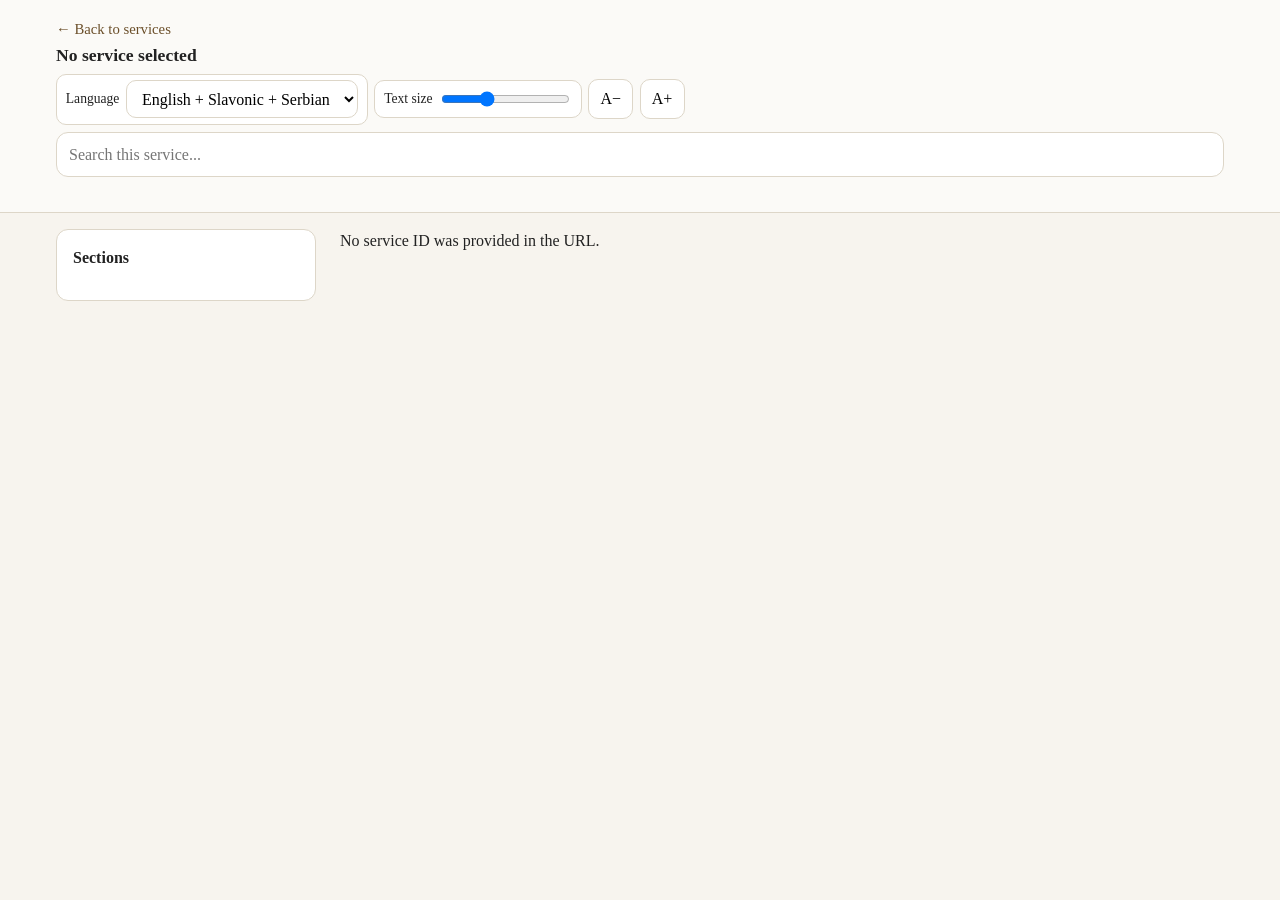
==== commit c4c43bd5: "Update service.html" ====
--- a/service.html
+++ b/service.html
@@ -6,7 +6,7 @@
   <title>Orthodox Services</title>
   <link rel="stylesheet" href="style.css" />
 </head>
-<body class="lang-both">
+<body class="lang-all">
   <header class="site-header">
     <div class="container">
       <a class="back-link" href="./index.html">← Back to services</a>
@@ -17,9 +17,10 @@
         <label class="control-group">
           <span>Language</span>
           <select id="language-mode" class="mode-button">
-            <option value="both">English + Slavonic</option>
+            <option value="all">English + Slavonic + Serbian</option>
             <option value="en">English only</option>
             <option value="cu">Slavonic only</option>
+            <option value="sr">Serbian only</option>
           </select>
         </label>
 
--- a/style.css
+++ b/style.css
@@ -39,7 +39,7 @@
 }
 
 .site-header {
-  padding: 1rem 1rem 0.75rem;
+  padding: 0.5rem 0.75rem 0.45rem;
   border-bottom: 1px solid var(--border);
   background: #fbfaf7;
   position: sticky;
@@ -48,8 +48,9 @@
 }
 
 .site-header h1 {
-  margin: 0.25rem 0;
-  font-size: 1.6rem;
+  margin: 0.15rem 0;
+  font-size: 1.1rem;
+  line-height: 1.2;
 }
 
 .container {
@@ -58,15 +59,20 @@
   padding: 1rem;
 }
 
+.site-header .container {
+  padding-top: 0.4rem;
+  padding-bottom: 0.4rem;
+}
+
 .toolbar {
-  margin-top: 0.75rem;
-  margin-bottom: 0.5rem;
+  margin-top: 0.45rem;
+  margin-bottom: 0.25rem;
 }
 
 .search-input {
   width: 100%;
-  min-height: var(--touch-min);
-  padding: 0.8rem 0.95rem;
+  min-height: 40px;
+  padding: 0.6rem 0.75rem;
   border: 1px solid var(--border);
   border-radius: 12px;
   background: white;
@@ -78,8 +84,12 @@
   gap: 0.75rem;
 }
 
+/* ✅ UPDATED CARD WITH IMAGE SUPPORT */
 .card {
-  display: block;
+  display: grid;
+  grid-template-columns: 88px 1fr;
+  gap: 0.9rem;
+  align-items: center;
   text-decoration: none;
   color: inherit;
   background: var(--card);
@@ -90,6 +100,20 @@
 
 .card:hover {
   border-color: var(--accent);
+}
+
+.card-image {
+  width: 88px;
+  height: 88px;
+  object-fit: cover;
+  border-radius: 10px;
+  border: 1px solid var(--border);
+  display: block;
+  background: #f3eee5;
+}
+
+.card-body {
+  min-width: 0;
 }
 
 .card-title {
@@ -106,14 +130,15 @@
   color: var(--accent);
   text-decoration: none;
   display: inline-block;
-  min-height: var(--touch-min);
-  padding: 0.5rem 0;
+  min-height: auto;
+  padding: 0.2rem 0;
+  font-size: 0.92rem;
 }
 
 .controls {
   display: flex;
-  gap: 0.5rem;
-  margin-top: 0.75rem;
+  gap: 0.4rem;
+  margin-top: 0.45rem;
   flex-wrap: wrap;
   align-items: center;
 }
@@ -121,16 +146,16 @@
 .control-group {
   display: flex;
   align-items: center;
-  gap: 0.45rem;
+  gap: 0.4rem;
   background: white;
   border: 1px solid var(--border);
   border-radius: 10px;
-  padding: 0.45rem 0.65rem;
-  min-height: var(--touch-min);
-}
-
-.checkbox-group {
-  padding-right: 0.8rem;
+  padding: 0.35rem 0.55rem;
+  min-height: 38px;
+}
+
+.control-group span {
+  font-size: 0.85rem;
 }
 
 .mode-button,
@@ -142,8 +167,8 @@
 
 .mode-button,
 button {
-  min-height: var(--touch-min);
-  padding: 0.65rem 0.95rem;
+  min-height: 38px;
+  padding: 0.45rem 0.7rem;
   border: 1px solid var(--border);
   background: white;
   border-radius: 10px;
@@ -170,7 +195,7 @@
 
 .sidebar {
   position: sticky;
-  top: 7.5rem;
+  top: 6.2rem;
 }
 
 .sidebar-box {
@@ -212,71 +237,44 @@
 
 .service-meta {
   color: var(--muted);
-  margin-bottom: 0.4rem;
+  margin-bottom: 0.2rem;
+  font-size: 0.78rem;
+  line-height: 1.2;
 }
 
 .search-status {
   color: var(--muted);
-  margin-bottom: 0.25rem;
-  min-height: 1.2rem;
+  margin-bottom: 0.1rem;
+  min-height: 1rem;
+  font-size: 0.8rem;
 }
 
 .section {
   margin: 1.25rem 0;
   border-radius: var(--section-radius);
-  overflow: clip;
 }
 
 .section-title {
+  margin: 0 0 0.6rem 0;
+  position: sticky;
+  top: 5.6rem;
+  z-index: 5;
+  background: var(--bg);
+  padding: 0.25rem 0;
+}
+
+.section-heading {
   margin: 0;
-  position: sticky;
-  top: 7rem;
-  z-index: 5;
-  background: transparent;
-}
-
-.section-toggle {
-  width: 100%;
-  display: flex;
-  align-items: center;
-  justify-content: space-between;
-  gap: 1rem;
-  text-align: left;
-  min-height: 56px;
   padding: 1rem 1.1rem;
   border: 1px solid var(--border);
   background: var(--card);
   border-radius: var(--section-radius);
-  color: inherit;
-  cursor: pointer;
-  touch-action: manipulation;
-}
-
-.section-toggle:hover {
-  border-color: var(--accent);
-}
-
-.section-toggle-label {
   font-size: 1.1rem;
   font-weight: 700;
 }
 
-.section-toggle-icon {
-  font-size: 1rem;
-  transition: transform 0.18s ease;
-  flex: 0 0 auto;
-}
-
-.section:not(.collapsed) .section-toggle-icon {
-  transform: rotate(180deg);
-}
-
 .section-body {
-  padding-top: 0.6rem;
-}
-
-.section.collapsed .section-body {
-  display: none;
+  padding-top: 0.1rem;
 }
 
 .item {
@@ -297,25 +295,11 @@
   font-family: "Helvetica Neue", Arial, sans-serif;
 }
 
-.role-priest {
-  color: var(--priest);
-}
-
-.role-deacon {
-  color: var(--deacon);
-}
-
-.role-choir {
-  color: var(--choir);
-}
-
-.role-reader {
-  color: var(--reader);
-}
-
-.role-people {
-  color: var(--people);
-}
+.role-priest { color: var(--priest); }
+.role-deacon { color: var(--deacon); }
+.role-choir { color: var(--choir); }
+.role-reader { color: var(--reader); }
+.role-people { color: var(--people); }
 
 .role-rubric {
   color: var(--rubric);
@@ -331,166 +315,35 @@
   display: grid;
   grid-template-columns: minmax(0, 1fr) minmax(0, 1fr);
   gap: 0.8rem;
-  align-items: start;
 }
 
 .text-cell {
   white-space: pre-wrap;
-  word-break: break-word;
   overflow-wrap: anywhere;
-  min-width: 0;
   font-size: 0.92em;
-  line-height: 1.45;
-}
-
-.text-en,
-.text-cu {
-  padding: 0.1rem 0;
-}
-
-.hidden {
-  display: none !important;
-}
-
-.rubric .text-cell,
-.rubric .role {
-  color: var(--rubric);
-  font-style: italic;
-}
-
-.note .text-cell,
-.note .role {
-  color: var(--note);
-  font-style: italic;
-}
-
-.lang-en .text-cu,
-.lang-cu .text-en {
-  display: none;
-}
-
-.lang-en .text-row,
-.lang-cu .text-row {
-  grid-template-columns: 1fr;
-}
-
-.hide-rubrics .item.rubric {
-  display: none !important;
-}
-
-mark {
-  background: #f5e7a1;
-  padding: 0 0.1em;
-}
-
-.empty-message {
-  background: var(--card);
-  border: 1px solid var(--border);
-  border-radius: 10px;
-  padding: 1rem;
-  color: var(--muted);
-}
-
-.floating-controls {
-  position: fixed;
-  right: 16px;
-  bottom: 20px;
-  display: flex;
-  flex-direction: column;
-  gap: 10px;
-  z-index: 50;
-}
-
-.floating-controls button {
-  width: 54px;
-  height: 54px;
-  min-height: 54px;
-  border-radius: 999px;
-  border: none;
-  background: var(--accent);
-  color: white;
-  font-size: 1.25rem;
-  box-shadow: 0 6px 20px rgba(0, 0, 0, 0.18);
-}
-
-.reader-mode .site-header,
-.reader-mode .sidebar,
-.reader-mode .floating-controls {
-  display: none;
-}
-
-.reader-mode .container {
-  max-width: 1100px;
-}
-
-.reader-mode .service-layout {
-  grid-template-columns: 1fr;
-}
-
-@media (max-width: 950px) {
-  .service-layout {
-    grid-template-columns: 1fr;
+}
+
+/* MOBILE CARD IMAGE SIZES */
+@media (max-width: 700px) {
+  .card {
+    grid-template-columns: 72px 1fr;
+    gap: 0.75rem;
   }
 
-  .sidebar {
-    position: static;
+  .card-image {
+    width: 72px;
+    height: 72px;
   }
-
-  .section-title {
-    top: 6.2rem;
+}
+
+@media (max-width: 430px) {
+  .card {
+    grid-template-columns: 64px 1fr;
+    gap: 0.65rem;
   }
-}
-
-@media (max-width: 700px) {
-  .container {
-    padding: 0.8rem;
+
+  .card-image {
+    width: 64px;
+    height: 64px;
   }
-
-  .controls-top {
-    gap: 0.4rem;
-  }
-
-  .control-group {
-    width: 100%;
-    justify-content: space-between;
-  }
-
-  .section-title {
-    top: 8.8rem;
-  }
-
-  .text-row {
-    grid-template-columns: minmax(0, 1fr) minmax(0, 1fr);
-    gap: 0.55rem;
-  }
-
-  .text-cell {
-    font-size: 0.82em;
-    line-height: 1.35;
-  }
-
-  .section-toggle {
-    padding: 1rem;
-  }
-}
-
-@media (max-width: 430px) {
-  .text-row {
-    grid-template-columns: minmax(0, 1fr) minmax(0, 1fr);
-    gap: 0.45rem;
-  }
-
-  .text-cell {
-    font-size: 0.76em;
-  }
-
-  .floating-controls {
-    right: 12px;
-    bottom: 14px;
-  }
-
-  .floating-controls button {
-    width: 50px;
-    height: 50px;
-  }
-}
+}
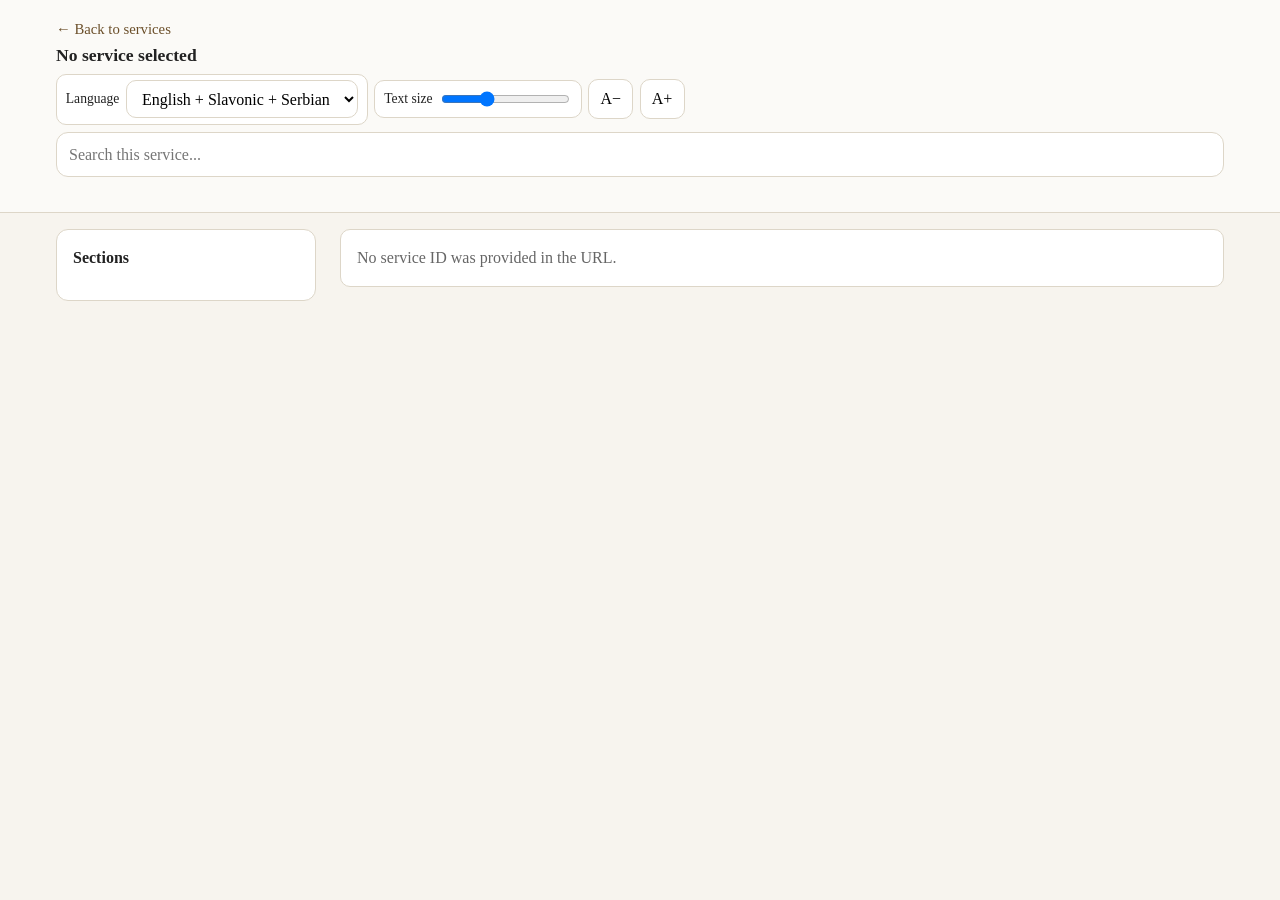
==== commit 16484995: "Update service.html" ====
--- a/service.html
+++ b/service.html
@@ -4,7 +4,7 @@
   <meta charset="utf-8" />
   <meta name="viewport" content="width=device-width,initial-scale=1,viewport-fit=cover" />
   <title>Orthodox Services</title>
-  <link rel="stylesheet" href="style.css" />
+  <link rel="stylesheet" href="style.css?v=1" />
 </head>
 <body class="lang-all">
   <header class="site-header">
@@ -62,6 +62,6 @@
     </div>
   </main>
 
-  <script src="service.js"></script>
+  <script src="service.js?v=1"></script>
 </body>
 </html>
--- a/style.css
+++ b/style.css
@@ -84,7 +84,6 @@
   gap: 0.75rem;
 }
 
-/* ✅ UPDATED CARD WITH IMAGE SUPPORT */
 .card {
   display: grid;
   grid-template-columns: 88px 1fr;
@@ -295,11 +294,25 @@
   font-family: "Helvetica Neue", Arial, sans-serif;
 }
 
-.role-priest { color: var(--priest); }
-.role-deacon { color: var(--deacon); }
-.role-choir { color: var(--choir); }
-.role-reader { color: var(--reader); }
-.role-people { color: var(--people); }
+.role-priest {
+  color: var(--priest);
+}
+
+.role-deacon {
+  color: var(--deacon);
+}
+
+.role-choir {
+  color: var(--choir);
+}
+
+.role-reader {
+  color: var(--reader);
+}
+
+.role-people {
+  color: var(--people);
+}
 
 .role-rubric {
   color: var(--rubric);
@@ -313,18 +326,180 @@
 
 .text-row {
   display: grid;
-  grid-template-columns: minmax(0, 1fr) minmax(0, 1fr);
+  grid-template-columns: minmax(0, 1fr) minmax(0, 1fr) minmax(0, 1fr);
   gap: 0.8rem;
+  align-items: start;
 }
 
 .text-cell {
   white-space: pre-wrap;
+  word-break: break-word;
   overflow-wrap: anywhere;
+  min-width: 0;
   font-size: 0.92em;
-}
-
-/* MOBILE CARD IMAGE SIZES */
+  line-height: 1.45;
+}
+
+.text-en,
+.text-cu,
+.text-sr {
+  padding: 0.1rem 0;
+}
+
+.hidden {
+  display: none !important;
+}
+
+.rubric .text-cell,
+.rubric .role {
+  color: var(--rubric);
+  font-style: italic;
+}
+
+.note .text-cell,
+.note .role {
+  color: var(--note);
+  font-style: italic;
+}
+
+.lang-en .text-cu,
+.lang-en .text-sr,
+.lang-cu .text-en,
+.lang-cu .text-sr,
+.lang-sr .text-en,
+.lang-sr .text-cu {
+  display: none;
+}
+
+.lang-en .text-row,
+.lang-cu .text-row,
+.lang-sr .text-row {
+  grid-template-columns: 1fr;
+}
+
+mark {
+  background: #f5e7a1;
+  padding: 0 0.1em;
+}
+
+.empty-message {
+  background: var(--card);
+  border: 1px solid var(--border);
+  border-radius: 10px;
+  padding: 1rem;
+  color: var(--muted);
+}
+
+.reader-mode .site-header,
+.reader-mode .sidebar {
+  display: none;
+}
+
+.reader-mode .container {
+  max-width: 1100px;
+}
+
+.reader-mode .service-layout {
+  grid-template-columns: 1fr;
+}
+
+@media (max-width: 950px) {
+  .service-layout {
+    grid-template-columns: 1fr;
+  }
+
+  .sidebar {
+    position: static;
+  }
+
+  .section-title {
+    top: 5.2rem;
+  }
+}
+
 @media (max-width: 700px) {
+  .container {
+    padding: 0.8rem;
+  }
+
+  .site-header {
+    padding: 0.4rem 0.55rem 0.35rem;
+  }
+
+  .site-header .container {
+    padding-top: 0.25rem;
+    padding-bottom: 0.25rem;
+  }
+
+  .site-header h1,
+  #service-title {
+    font-size: 0.98rem;
+    line-height: 1.15;
+  }
+
+  .service-meta {
+    font-size: 0.72rem;
+    margin-bottom: 0.15rem;
+  }
+
+  .controls-top {
+    gap: 0.35rem;
+    margin-top: 0.35rem;
+  }
+
+  .control-group {
+    width: 100%;
+    justify-content: space-between;
+    min-height: 34px;
+    padding: 0.3rem 0.45rem;
+  }
+
+  .control-group span {
+    font-size: 0.78rem;
+  }
+
+  .controls input,
+  .controls select,
+  .controls button,
+  .mode-button {
+    font-size: 0.78rem;
+    min-height: 34px;
+    padding: 0.3rem 0.45rem;
+  }
+
+  .search-input {
+    min-height: 36px;
+    font-size: 0.8rem;
+    padding: 0.45rem 0.6rem;
+  }
+
+  .search-status {
+    font-size: 0.74rem;
+  }
+
+  .back-link {
+    font-size: 0.85rem;
+    padding: 0.1rem 0;
+  }
+
+  .section-title {
+    top: 8.1rem;
+  }
+
+  .text-row {
+    grid-template-columns: minmax(0, 1fr) minmax(0, 1fr) minmax(0, 1fr);
+    gap: 0.45rem;
+  }
+
+  .text-cell {
+    font-size: 0.76em;
+    line-height: 1.3;
+  }
+
+  .section-heading {
+    padding: 1rem;
+  }
+
   .card {
     grid-template-columns: 72px 1fr;
     gap: 0.75rem;
@@ -337,6 +512,70 @@
 }
 
 @media (max-width: 430px) {
+  .site-header {
+    padding: 0.32rem 0.45rem 0.28rem;
+  }
+
+  .site-header .container {
+    padding-top: 0.15rem;
+    padding-bottom: 0.15rem;
+  }
+
+  .site-header h1,
+  #service-title {
+    font-size: 0.9rem;
+  }
+
+  .service-meta {
+    font-size: 0.68rem;
+  }
+
+  .controls {
+    gap: 0.25rem;
+    margin-top: 0.25rem;
+  }
+
+  .control-group {
+    min-height: 32px;
+    padding: 0.22rem 0.35rem;
+  }
+
+  .control-group span {
+    font-size: 0.72rem;
+  }
+
+  .controls input,
+  .controls select,
+  .controls button,
+  .mode-button {
+    font-size: 0.72rem;
+    min-height: 32px;
+    padding: 0.22rem 0.35rem;
+  }
+
+  .search-input {
+    min-height: 34px;
+    font-size: 0.76rem;
+    padding: 0.38rem 0.5rem;
+  }
+
+  .back-link {
+    font-size: 0.8rem;
+  }
+
+  .section-title {
+    top: 7.8rem;
+  }
+
+  .text-row {
+    grid-template-columns: minmax(0, 1fr) minmax(0, 1fr) minmax(0, 1fr);
+    gap: 0.35rem;
+  }
+
+  .text-cell {
+    font-size: 0.7em;
+  }
+
   .card {
     grid-template-columns: 64px 1fr;
     gap: 0.65rem;
